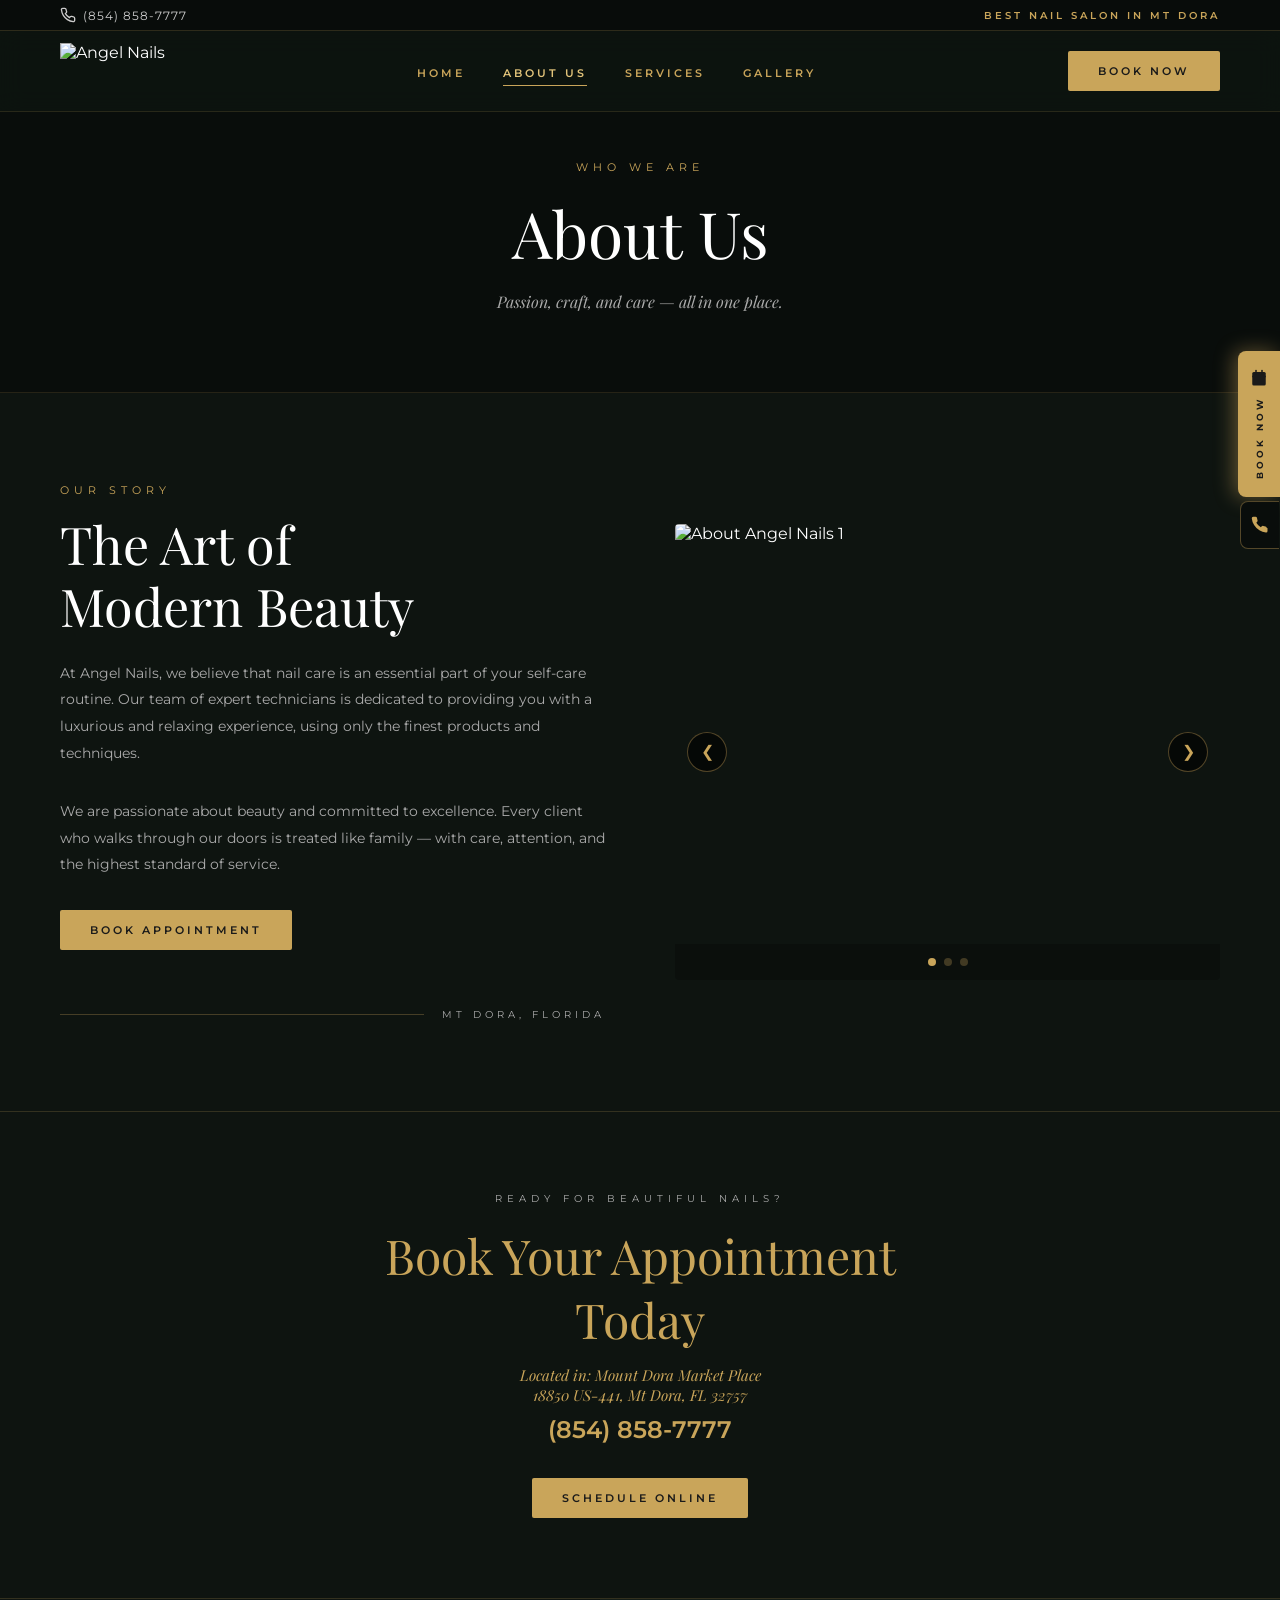
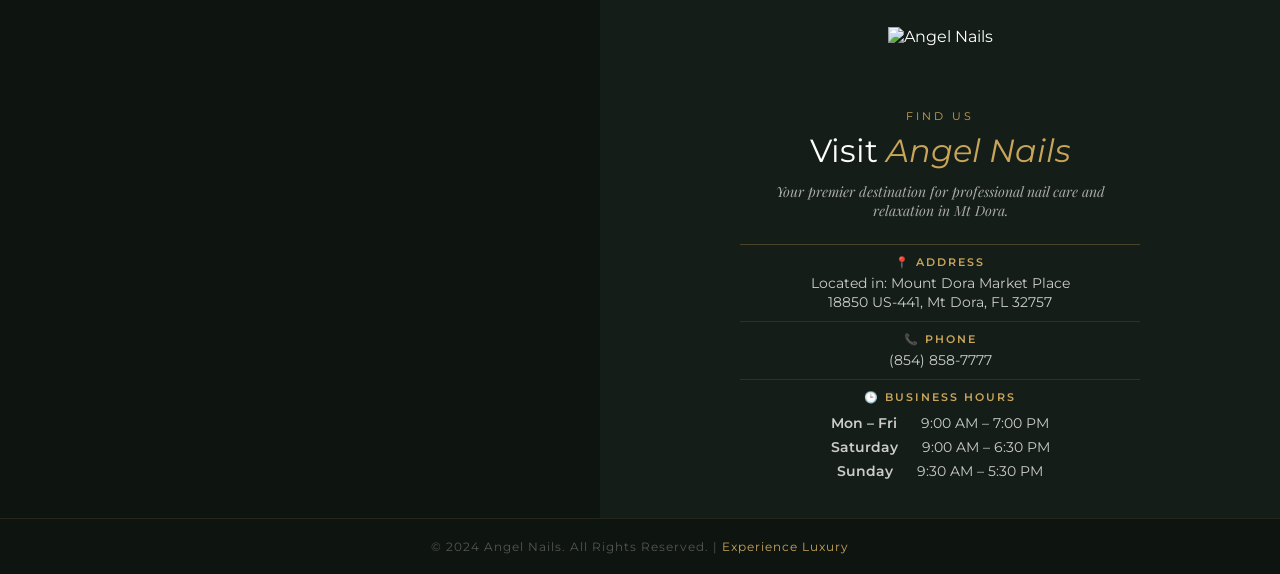
==== about.html @ 1da7b345 "Update phone number, services menu, and new menu photos" ====
<!DOCTYPE html>
<html lang="en">
<head>
    <meta charset="UTF-8">
    <meta name="viewport" content="width=device-width, initial-scale=1.0">
    <title>About Us | Angel Nails – Mt Dora, FL</title>
    <meta name="description" content="Learn about Angel Nails in Mt Dora, FL. Our story, our team, and our commitment to luxury nail care and beauty services.">

    <!-- Google Fonts -->
    <link href="https://fonts.googleapis.com/css2?family=Playfair+Display:ital,wght@0,400;0,500;0,600;0,700;1,400&family=Montserrat:wght@300;400;500;600&display=swap" rel="stylesheet">

    <!-- CSS -->
    <link rel="stylesheet" href="styles.min.css">
    <link rel="icon" type="image/jpeg" href="logo.jpg">

    <style>
        /* ===== TEXT LOGO ===== */
        .text-logo {
            display: flex;
            flex-direction: column;
            align-items: flex-start;
            text-decoration: none;
            line-height: 1;
        }
        .text-logo-name {
            font-family: var(--font-heading);
            font-size: 30px;
            font-style: italic;
            font-weight: 400;
            color: var(--primary-gold);
            letter-spacing: 1px;
            line-height: 1;
        }
        .text-logo-tagline {
            font-family: var(--font-body);
            font-size: 8.5px;
            font-weight: 600;
            letter-spacing: 4px;
            text-transform: uppercase;
            color: rgba(197,160,89,0.7);
            margin-top: 5px;
            border-top: 1px solid rgba(197,160,89,0.35);
            padding-top: 4px;
            width: 100%;
        }

        /* ===== PAGE HERO ===== */
        .page-hero {
            padding: 160px 20px 80px;
            text-align: center;
            background: var(--darker-bg);
            border-bottom: 1px solid rgba(197,160,89,0.15);
        }
        .page-hero-label {
            display: block;
            font-size: 11px;
            letter-spacing: 5px;
            text-transform: uppercase;
            color: var(--primary-gold);
            margin-bottom: 16px;
        }
        .page-hero-title {
            font-family: var(--font-heading);
            font-size: clamp(40px, 6vw, 64px);
            font-weight: 400;
            color: #ffffff;
            margin-bottom: 16px;
        }
        .page-hero-sub {
            font-family: var(--font-heading);
            font-style: italic;
            font-size: 16px;
            color: var(--text-muted);
        }

        /* ===== SMOOTH SCROLL OFFSET ===== */
        html { scroll-padding-top: 100px; }

        @media (max-width: 768px) {
            .floating-social { display: none; }
        }
    </style>
</head>
<body>

    <!-- Header -->
    <header class="site-header">
        <div class="top-bar">
            <div class="container top-bar-inner">
                <div class="top-contact">
                    <a href="tel:8548587777" class="phone-link">
                        <svg width="16" height="16" viewBox="0 0 24 24" fill="none" stroke="currentColor" stroke-width="2"><path d="M22 16.92v3a2 2 0 0 1-2.18 2 19.79 19.79 0 0 1-8.63-3.07 19.5 19.5 0 0 1-6-6 19.79 19.79 0 0 1-3.07-8.67A2 2 0 0 1 4.11 2h3a2 2 0 0 1 2 1.72 12.84 12.84 0 0 0 .7 2.81 2 2 0 0 1-.45 2.11L8.09 9.91a16 16 0 0 0 6 6l1.27-1.27a2 2 0 0 1 2.11-.45 12.84 12.84 0 0 0 2.81.7A2 2 0 0 1 22 16.92z"></path></svg>
                        (854) 858-7777
                    </a>
                </div>
                <div class="top-cta">
                    <span class="accent-color">BEST NAIL SALON IN MT DORA</span>
                </div>
            </div>
        </div>

        <nav class="main-header">
            <div class="container header-inner">
                <div class="logo-area">
                    <a href="index.html" class="logo">
                        <img src="logo.jpg" alt="Angel Nails" class="logo-img">
                    </a>
                </div>

                <div class="main-nav">
                    <ul>
                        <li><a href="index.html">Home</a></li>
                        <li><a href="about.html" class="active">About us</a></li>
                        <li><a href="service.html">Services</a></li>
                        <li><a href="gallery.html">Gallery</a></li>
                    </ul>
                </div>

                <div class="header-actions">
                    <a href="https://foranailslashesspa3332.simplepos.us/" target="_blank" class="btn btn-gold">Book Now</a>
                    <button class="mobile-menu-toggle">
                        <span></span>
                        <span></span>
                        <span></span>
                    </button>
                </div>
            </div>
        </nav>
    </header>

    <!-- Page Hero -->
    <section class="page-hero">
        <span class="page-hero-label">Who We Are</span>
        <h1 class="page-hero-title">About Us</h1>
        <p class="page-hero-sub">Passion, craft, and care — all in one place.</p>
    </section>

    <!-- Our Story Section -->
    <section class="feature-section">
        <div class="container feature-container">
            <div class="feature-text">
                <p class="feature-subtitle">Our Story</p>
                <h2 class="feature-heading">The Art of <br>Modern Beauty</h2>
                <p class="feature-paragraph">At Angel Nails, we believe that nail care is an essential part of your self-care routine. Our team of expert technicians is dedicated to providing you with a luxurious and relaxing experience, using only the finest products and techniques.</p>
                <p class="feature-paragraph">We are passionate about beauty and committed to excellence. Every client who walks through our doors is treated like family — with care, attention, and the highest standard of service.</p>
                <a href="https://foranailslashesspa3332.simplepos.us/" target="_blank" class="btn btn-gold feature-btn">Book Appointment</a>
                <div class="feature-footer">
                    <span class="feature-footer-line"></span>
                    <span class="feature-address">MT DORA, FLORIDA</span>
                </div>
            </div>
            <div class="feature-images">
                <div class="slider-wrapper">
                    <div class="slider-nav">
                        <button class="nav-btn prev-btn" onclick="moveSlider(-1)">❮</button>
                        <button class="nav-btn next-btn" onclick="moveSlider(1)">❯</button>
                    </div>
                    <div class="slider-track" id="aboutSlider">
                        <div class="slide"><img src="our-story-1.jpg" alt="About Angel Nails 1"></div>
                        <div class="slide"><img src="our-story-2.jpg" alt="About Angel Nails 2"></div>
                        <div class="slide"><img src="our-story-3.jpg" alt="About Angel Nails 3"></div>
                    </div>
                    <div class="slider-dots" id="sliderDots"></div>
                </div>
            </div>
        </div>
    </section>

    <!-- CTA Section -->
    <section class="cta-section">
        <div class="container">
            <div class="cta-inner">
                <p class="cta-subtitle">READY FOR BEAUTIFUL NAILS?</p>
                <h2 class="cta-heading" style="color: var(--primary-gold);">Book Your Appointment Today</h2>
                <p class="cta-address" style="color: var(--primary-gold);">Located in: Mount Dora Market Place<br>18850 US-441, Mt Dora, FL 32757</p>
                <a href="tel:8548587777" class="cta-phone" style="color: var(--primary-gold);">(854) 858-7777</a>
                <a href="https://foranailslashesspa3332.simplepos.us/" target="_blank" class="btn btn-gold cta-btn">Schedule Online</a>
            </div>
        </div>
    </section>

    <!-- Footer -->
    <footer class="site-footer" style="background-color: var(--dark-bg);">
        <div class="footer-container" style="display: flex; flex-wrap: wrap; min-height: 320px;">
            <div class="footer-map-container" style="flex: 1; min-width: 300px; min-height: 320px;">
                <iframe src="https://www.google.com/maps/embed?pb=!1m18!1m12!1m3!1d3493.5824555845177!2d-81.65080062453888!3d28.877665775553198!2m3!1f0!2f0!3f0!3m2!1i1024!2i768!4f13.1!3m3!1m2!1s0x88e7a79f323e06f9%3A0x6b5e0f0a4f5f9f6b!2s18850%20US-441%2C%20Mt%20Dora%2C%20FL%2032757!5e0!3m2!1sen!2sus!4v1718158000000!5m2!1sen!2sus" width="100%" height="100%" style="border:0;" allowfullscreen="" loading="lazy"></iframe>
            </div>
            <div class="footer-info-container" style="flex: 1; padding: 28px 40px; background-color: var(--card-bg); display: flex; flex-direction: column; align-items: center; justify-content: center; text-align: center;">
                <div style="margin-bottom: 12px;">
                    <a href="index.html" class="logo">
                        <img src="logo.jpg" alt="Angel Nails" class="logo-img footer-logo-img">
                    </a>
                </div>
                <p style="color: var(--primary-gold); font-size: 11px; letter-spacing: 3px; text-transform: uppercase; margin-bottom: 8px;">Find Us</p>
                <h2 style="color: #ffffff; font-size: 32px; margin-bottom: 12px; font-weight: 400;">Visit <span style="color: var(--primary-gold); font-style: italic;">Angel Nails</span></h2>
                <p style="color: #aaaaaa; font-family: var(--font-heading); font-style: italic; font-size: 14px; margin-bottom: 24px; max-width: 380px;">Your premier destination for professional nail care and relaxation in Mt Dora.</p>
                <div style="width: 100%; max-width: 400px;">
                    <div style="padding: 10px 0; border-top: 1px solid rgba(197,160,89,0.3);">
                        <span style="display: block; font-size: 11px; color: var(--primary-gold); letter-spacing: 2px; text-transform: uppercase; margin-bottom: 4px; font-weight: 600;">📍 Address</span>
                        <a href="https://maps.google.com/?q=18850+US-441,+Mt+Dora,+FL+32757" target="_blank" style="font-size: 14px; color: #cccccc;">Located in: Mount Dora Market Place<br>18850 US-441, Mt Dora, FL 32757</a>
                    </div>
                    <div style="padding: 10px 0; border-top: 1px solid rgba(197,160,89,0.15);">
                        <span style="display: block; font-size: 11px; color: var(--primary-gold); letter-spacing: 2px; text-transform: uppercase; margin-bottom: 4px; font-weight: 600;">📞 Phone</span>
                        <a href="tel:8548587777" style="font-size: 14px; color: #cccccc;">(854) 858-7777</a>
                    </div>
                    <div style="padding: 10px 0; border-top: 1px solid rgba(197,160,89,0.15);">
                        <span style="display: block; font-size: 11px; color: var(--primary-gold); letter-spacing: 2px; text-transform: uppercase; margin-bottom: 10px; font-weight: 600;">🕒 Business Hours</span>
                        <div style="display: flex; flex-direction: column; align-items: center; gap: 6px;">
                            <div style="display: flex; justify-content: center; gap: 24px; font-size: 14px; color: #cccccc; width: 100%;">
                                <span style="font-weight: 600;">Mon – Fri</span>
                                <span>9:00 AM – 7:00 PM</span>
                            </div>
                            <div style="display: flex; justify-content: center; gap: 24px; font-size: 14px; color: #cccccc; width: 100%;">
                                <span style="font-weight: 600;">Saturday</span>
                                <span>9:00 AM – 6:30 PM</span>
                            </div>
                            <div style="display: flex; justify-content: center; gap: 24px; font-size: 14px; color: #cccccc; width: 100%;">
                                <span style="font-weight: 600;">Sunday</span>
                                <span>9:30 AM – 5:30 PM</span>
                            </div>
                        </div>
                    </div>
                </div>
            </div>
        </div>
        <div class="footer-bottom">
            <p>&copy; 2024 Angel Nails. All Rights Reserved. | <span style="color: var(--primary-gold);">Experience Luxury</span></p>
        </div>
    </footer>

    <!-- Floating Social -->

    <!-- Floating Book Now -->
    <div class="floating-book">
        <a href="https://foranailslashesspa3332.simplepos.us/" target="_blank" class="float-book-btn" aria-label="Book Appointment">
            <svg viewBox="0 0 24 24" xmlns="http://www.w3.org/2000/svg"><rect x="3" y="4" width="18" height="18" rx="2" ry="2"/><line x1="16" y1="2" x2="16" y2="6" stroke="#1a1a1a" stroke-width="2" stroke-linecap="round"/><line x1="8" y1="2" x2="8" y2="6" stroke="#1a1a1a" stroke-width="2" stroke-linecap="round"/><line x1="3" y1="10" x2="21" y2="10" stroke="#1a1a1a" stroke-width="2"/></svg>
            <span>Book Now</span>
        </a>
        <a href="tel:8548587777" class="float-call-btn" aria-label="Call Us">
            <svg viewBox="0 0 24 24" xmlns="http://www.w3.org/2000/svg"><path d="M22 16.92v3a2 2 0 0 1-2.18 2 19.79 19.79 0 0 1-8.63-3.07A19.5 19.5 0 0 1 4.11 12a19.79 19.79 0 0 1-3.07-8.67A2 2 0 0 1 3 1.11h3a2 2 0 0 1 2 1.72c.127.96.361 1.903.7 2.81a2 2 0 0 1-.45 2.11L7.09 8.91a16 16 0 0 0 6 6l1.27-1.27a2 2 0 0 1 2.11-.45c.907.339 1.85.573 2.81.7A2 2 0 0 1 21 16h.92z"/></svg>
        </a>
    </div>

    <!-- Scripts -->
    <script>
        // About Slider
        let currentAboutSlide = 0;
        const aboutTrack = document.getElementById('aboutSlider');
        const aboutSlides = document.querySelectorAll('.slide');
        const dotsContainer = document.getElementById('sliderDots');

        aboutSlides.forEach((_, i) => {
            const dot = document.createElement('button');
            dot.className = 'dot' + (i === 0 ? ' active' : '');
            dot.onclick = () => goToSlide(i);
            dotsContainer.appendChild(dot);
        });

        function updateSlider() {
            aboutTrack.style.transform = `translateX(-${currentAboutSlide * 100}%)`;
            document.querySelectorAll('.dot').forEach((dot, i) => {
                dot.classList.toggle('active', i === currentAboutSlide);
            });
        }
        function moveSlider(dir) {
            currentAboutSlide = (currentAboutSlide + dir + aboutSlides.length) % aboutSlides.length;
            updateSlider();
        }
        function goToSlide(index) {
            currentAboutSlide = index;
            updateSlider();
        }
        let aboutInterval = setInterval(() => moveSlider(1), 4000);
        document.querySelector('.slider-wrapper').addEventListener('mouseenter', () => clearInterval(aboutInterval));
        document.querySelector('.slider-wrapper').addEventListener('mouseleave', () => aboutInterval = setInterval(() => moveSlider(1), 4000));

        // Mobile Menu
        const menuToggle = document.querySelector('.mobile-menu-toggle');
        const mainNav = document.querySelector('.main-nav');
        menuToggle.addEventListener('click', () => {
            menuToggle.classList.toggle('active');
            mainNav.classList.toggle('active');
        });

        // Sticky Header
        window.addEventListener('scroll', () => {
            const header = document.querySelector('.main-header');
            header.classList.toggle('scrolled', window.scrollY > 100);
        });
    </script>
</body>
</html>
---- styles.min.css ----
/* ===== CSS VARIABLES ===== */
:root {
    --primary-gold: #c9a55a;
    --light-gold: #e2c47a;
    --dark-bg: #0e1410;
    --darker-bg: #090d0b;
    --card-bg: #141d17;
    --text-primary: #ffffff;
    --text-secondary: #cccccc;
    --text-muted: #aaaaaa;
    --font-heading: 'Playfair Display', serif;
    --font-body: 'Montserrat', sans-serif;
}

/* ===== RESET & BASE ===== */
*, *::before, *::after { box-sizing: border-box; margin: 0; padding: 0; }
html { scroll-behavior: smooth; scroll-padding-top: 100px; }
body {
    font-family: var(--font-body);
    background-color: var(--dark-bg);
    color: var(--text-primary);
    overflow-x: hidden;
}
a { text-decoration: none; color: inherit; }
img { max-width: 100%; display: block; }
ul { list-style: none; }

/* ===== CONTAINER ===== */
.container {
    max-width: 1200px;
    margin: 0 auto;
    padding: 0 20px;
}

.accent-color { color: var(--primary-gold); }

/* ===== BUTTONS ===== */
.btn {
    display: inline-block;
    padding: 13px 30px;
    font-family: var(--font-body);
    font-size: 11px;
    font-weight: 600;
    letter-spacing: 3px;
    text-transform: uppercase;
    border-radius: 2px;
    transition: all 0.3s ease;
    cursor: pointer;
    border: none;
}
.btn-gold {
    background: var(--primary-gold);
    color: #1a1a1a;
}
.btn-gold:hover {
    background: var(--light-gold);
    transform: translateY(-2px);
    box-shadow: 0 8px 25px rgba(197,160,89,0.4);
}
.btn-outline-gold {
    background: transparent;
    color: var(--primary-gold);
    border: 1px solid var(--primary-gold);
}
.btn-outline-gold:hover {
    background: var(--primary-gold);
    color: #1a1a1a;
}

/* ===== SITE HEADER ===== */
.site-header {
    position: fixed;
    top: 0;
    left: 0;
    right: 0;
    z-index: 1000;
}

/* Top Bar */
.top-bar {
    background: rgba(9,13,11,0.98);
    border-bottom: 1px solid rgba(201,165,90,0.2);
    padding: 7px 0;
}
.top-bar-inner {
    display: flex;
    justify-content: space-between;
    align-items: center;
}
.phone-link {
    display: flex;
    align-items: center;
    gap: 7px;
    color: var(--text-secondary);
    font-size: 12px;
    letter-spacing: 1px;
    transition: color 0.3s;
}
.phone-link:hover { color: var(--primary-gold); }
.top-cta {
    font-size: 10px;
    letter-spacing: 3px;
    font-weight: 600;
    color: var(--primary-gold);
}

/* Main Nav Bar */
.main-header {
    background: rgba(14,20,16,0.92);
    backdrop-filter: blur(12px);
    -webkit-backdrop-filter: blur(12px);
    border-bottom: 1px solid rgba(201,165,90,0.15);
    transition: background 0.3s ease, box-shadow 0.3s ease;
}
.main-header.scrolled {
    background: rgba(9,13,11,0.99);
    box-shadow: 0 4px 30px rgba(0,0,0,0.6);
}
.header-inner {
    display: flex;
    align-items: center;
    justify-content: space-between;
    padding: 12px 20px;
}
.logo-area { flex-shrink: 0; }
.logo { display: flex; align-items: center; }
.logo-image {
    height: 54px;
    width: auto;
    object-fit: contain;
}
.logo-img {
    height: 56px;
    width: auto;
    object-fit: contain;
    display: block;
}
.footer-logo-img {
    height: 70px;
}

/* Navigation Links */
.main-nav ul {
    display: flex;
    gap: 38px;
    align-items: center;
}
.main-nav a {
    font-size: 11px;
    font-weight: 600;
    letter-spacing: 3px;
    text-transform: uppercase;
    color: var(--primary-gold) !important;
    padding: 4px 0;
    position: relative;
    transition: color 0.3s;
}
.main-nav a::after {
    content: '';
    position: absolute;
    bottom: -2px;
    left: 0;
    width: 0;
    height: 1px;
    background: var(--primary-gold);
    transition: width 0.3s ease;
}
.main-nav a:hover::after,
.main-nav a.active::after { width: 100%; }
.main-nav a:hover,
.main-nav a.active { color: var(--light-gold) !important; }

/* Header CTA + Hamburger */
.header-actions {
    display: flex;
    align-items: center;
    gap: 16px;
}
.mobile-menu-toggle {
    display: none;
    flex-direction: column;
    gap: 5px;
    background: none;
    border: none;
    cursor: pointer;
    padding: 4px;
}
.mobile-menu-toggle span {
    display: block;
    width: 24px;
    height: 2px;
    background: var(--primary-gold);
    border-radius: 2px;
    transition: all 0.3s ease;
}
.mobile-menu-toggle.active span:nth-child(1) { transform: rotate(45deg) translate(5px, 5px); }
.mobile-menu-toggle.active span:nth-child(2) { opacity: 0; }
.mobile-menu-toggle.active span:nth-child(3) { transform: rotate(-45deg) translate(5px, -5px); }

/* ===== HERO SECTION ===== */
.hero-section {
    position: relative;
    min-height: 100vh;
    padding: 0 !important;
    display: flex;
    align-items: center;
    justify-content: center;
    text-align: center;
    overflow: hidden;
}
.hero-bg-slider {
    position: absolute;
    inset: 0;
    z-index: 0;
}
.hero-bg-slide {
    position: absolute;
    inset: 0;
    background-size: cover;
    background-position: center;
    background-repeat: no-repeat;
    opacity: 0;
    transition: opacity 1.4s ease-in-out;
}
.hero-bg-slide.active { opacity: 1; }
.hero-overlay {
    position: absolute;
    inset: 0;
    z-index: 1;
    background: linear-gradient(
        to bottom,
        rgba(0,0,0,0.55) 0%,
        rgba(0,0,0,0.35) 50%,
        rgba(0,0,0,0.65) 100%
    ) !important;
}
.hero-content {
    position: relative;
    z-index: 2;
    max-width: 720px;
    padding: 20px;
    padding-top: 0 !important;
}
.hero-badge {
    display: inline-block;
    font-family: var(--font-body);
    font-size: 10px;
    font-weight: 600;
    letter-spacing: 5px;
    text-transform: uppercase;
    color: var(--primary-gold);
    border: 1px solid rgba(197,160,89,0.55);
    padding: 9px 24px;
    margin-bottom: 28px;
    border-radius: 1px;
}
.hero-title {
    font-family: var(--font-heading);
    font-size: clamp(52px, 9vw, 88px);
    font-weight: 400;
    line-height: 1.08;
    color: #ffffff;
    margin-bottom: 22px;
    text-shadow: 0 2px 20px rgba(0,0,0,0.9), 0 0 40px rgba(197,160,89,0.4) !important;
}
.hero-subtitle {
    font-family: var(--font-body);
    font-size: 13px;
    letter-spacing: 5px;
    text-transform: uppercase;
    color: var(--text-secondary);
    margin-bottom: 10px;
    text-shadow: 0 2px 8px rgba(0,0,0,0.8) !important;
}
.hero-address {
    font-family: var(--font-heading);
    font-size: 15px;
    font-style: italic;
    color: var(--primary-gold);
    margin-bottom: 20px;
    text-shadow: 0 2px 8px rgba(0,0,0,0.8) !important;
}
.hero-divider {
    display: flex;
    align-items: center;
    justify-content: center;
    gap: 18px;
    margin: 20px 0;
}
.divider-line {
    display: block;
    width: 80px;
    height: 1px;
    background: rgba(197,160,89,0.45);
}
.divider-icon { color: var(--primary-gold); font-size: 16px; }

/* ===== FEATURE / OUR STORY SECTION ===== */
.feature-section {
    padding: 90px 0;
    background: var(--dark-bg);
}
.feature-container {
    display: flex;
    align-items: center;
    gap: 70px;
    flex-wrap: wrap;
}
.feature-text { flex: 1; min-width: 300px; }
.feature-subtitle {
    display: block;
    color: var(--primary-gold);
    font-size: 11px;
    letter-spacing: 5px;
    text-transform: uppercase;
    margin-bottom: 16px;
}
.feature-heading {
    font-family: var(--font-heading);
    font-size: clamp(34px, 5vw, 52px);
    font-weight: 400;
    line-height: 1.2;
    color: #ffffff;
    margin-bottom: 22px;
}
.feature-paragraph {
    color: var(--text-muted);
    font-size: 14px;
    line-height: 1.9;
    margin-bottom: 32px;
}
.feature-btn { margin-bottom: 28px; display: inline-block; }
.feature-footer {
    display: flex;
    align-items: center;
    gap: 18px;
    margin-top: 30px;
}
.feature-footer-line {
    display: block;
    flex: 1;
    height: 1px;
    background: rgba(197,160,89,0.3);
}
.feature-address {
    font-size: 10px;
    letter-spacing: 4px;
    color: var(--text-muted);
    white-space: nowrap;
    text-transform: uppercase;
}
.feature-images { flex: 1; min-width: 300px; }

/* ===== ABOUT SLIDER ===== */
.slider-wrapper {
    position: relative;
    overflow: hidden;
    border-radius: 4px;
}
.slider-nav {
    position: absolute;
    top: 50%;
    transform: translateY(-50%);
    left: 0;
    right: 0;
    display: flex;
    justify-content: space-between;
    z-index: 10;
    padding: 0 12px;
    pointer-events: none;
}
.nav-btn {
    pointer-events: all;
    background: rgba(0,0,0,0.6);
    color: var(--primary-gold);
    border: 1px solid rgba(197,160,89,0.4);
    width: 40px;
    height: 40px;
    border-radius: 50%;
    font-size: 16px;
    cursor: pointer;
    transition: all 0.3s ease;
    display: flex;
    align-items: center;
    justify-content: center;
}
.nav-btn:hover {
    background: var(--primary-gold);
    color: #1a1a1a;
}
.slider-track {
    display: flex;
    transition: transform 0.5s ease;
}
.slide { min-width: 100%; }
.slide img { width: 100%; height: 420px; object-fit: cover; display: block; }
.slider-dots {
    display: flex;
    justify-content: center;
    gap: 8px;
    padding: 14px;
    background: rgba(0,0,0,0.25);
}
.dot {
    width: 8px;
    height: 8px;
    border-radius: 50%;
    background: rgba(197,160,89,0.3);
    border: none;
    cursor: pointer;
    transition: background 0.3s;
    padding: 0;
}
.dot.active { background: var(--primary-gold); }

/* ===== SERVICES SECTION ===== */
.services-section {
    background: var(--darker-bg);
    padding: 80px 0 0;
}
.services-header {
    text-align: center;
    margin-bottom: 50px;
    padding: 0 20px;
}
.services-label {
    display: block;
    color: var(--primary-gold);
    font-size: 11px;
    letter-spacing: 5px;
    text-transform: uppercase;
    margin-bottom: 12px;
}
.services-title {
    font-family: var(--font-heading);
    font-size: clamp(32px, 5vw, 50px);
    font-weight: 400;
    color: #ffffff;
}
.services-grid {
    display: grid;
    grid-template-columns: repeat(4, 1fr);
}
.service-card { position: relative; overflow: hidden; }
.service-text-card {
    background: var(--card-bg);
    display: flex;
    flex-direction: column;
    align-items: center;
    justify-content: center;
    padding: 40px 24px;
    min-height: 260px;
    border: 1px solid rgba(201,165,90,0.08);
}
.service-name {
    font-family: var(--font-heading);
    font-size: 26px;
    font-weight: 400;
    color: #ffffff;
    margin-bottom: 20px;
    text-align: center;
}
.service-menu-btn {
    display: inline-block;
    font-size: 10px;
    letter-spacing: 3px;
    text-transform: uppercase;
    color: var(--primary-gold);
    border: 1px solid rgba(197,160,89,0.4);
    padding: 9px 22px;
    transition: all 0.3s ease;
    border-radius: 1px;
}
.service-menu-btn:hover {
    background: var(--primary-gold);
    color: #1a1a1a;
    border-color: var(--primary-gold);
}
.service-photo-card { min-height: 260px; }
.service-photo-card img {
    width: 100%;
    height: 100%;
    min-height: 260px;
    object-fit: cover;
    display: block;
    transition: transform 0.5s ease;
}
.service-photo-card:hover img { transform: scale(1.06); }
.service-span-2 { grid-column: span 2; }
.service-photo-card { background-color: var(--card-bg); }

/* ===== CTA SECTION ===== */
.cta-section {
    background: var(--dark-bg);
    border-top: 1px solid rgba(201,165,90,0.2);
    border-bottom: 1px solid rgba(201,165,90,0.2);
    padding: 80px 20px;
    text-align: center;
}
.cta-inner { max-width: 600px; margin: 0 auto; }
.cta-subtitle {
    font-size: 10px;
    letter-spacing: 5px;
    color: var(--text-muted);
    margin-bottom: 18px;
}
.cta-heading {
    font-family: var(--font-heading);
    font-size: clamp(30px, 5vw, 48px);
    font-weight: 400;
    margin-bottom: 14px;
}
.cta-address {
    font-family: var(--font-heading);
    font-style: italic;
    font-size: 15px;
    margin-bottom: 10px;
}
.cta-phone {
    display: block;
    font-size: 24px;
    font-weight: 600;
    margin-bottom: 34px;
    transition: opacity 0.3s;
}
.cta-phone:hover { opacity: 0.8; }
.cta-btn { display: inline-block; }

/* ===== FOOTER ===== */
.site-footer { background: var(--dark-bg); }
.footer-container { display: flex; flex-wrap: wrap; min-height: 320px; }
.footer-map-container { flex: 1; min-width: 300px; min-height: 320px; }
.footer-info-container {
    flex: 1;
    padding: 28px 40px;
    background-color: var(--card-bg);
    display: flex;
    flex-direction: column;
    align-items: center;
    justify-content: center;
    text-align: center;
}
.footer-bottom {
    text-align: center;
    padding: 20px;
    border-top: 1px solid rgba(197,160,89,0.12);
    font-size: 12px;
    color: #555555;
    letter-spacing: 1px;
}

/* ===== SECTION LABEL ===== */
.section-label {
    display: block;
    color: var(--primary-gold);
    font-size: 12px;
    letter-spacing: 5px;
    text-transform: uppercase;
    margin-bottom: 14px;
}

/* ===== GALLERY ===== */
.gallery-section { padding: 70px 40px 50px; background: var(--darker-bg); }
.gal-item { position: relative; cursor: pointer; overflow: hidden; border-radius: 4px; height: 240px; }
.gal-item img { width: 100%; height: 100%; object-fit: cover; transition: transform 0.5s ease; }
.gal-item:hover img { transform: scale(1.07); }
.gal-overlay {
    position: absolute;
    inset: 0;
    background: rgba(197,160,89,0.3);
    display: flex;
    align-items: center;
    justify-content: center;
    opacity: 0;
    transition: opacity 0.3s ease;
}
.gal-item:hover .gal-overlay { opacity: 1; }

/* ===== REVIEW CARDS ===== */
.review-card {
    background-color: var(--card-bg);
    padding: 24px;
    border-radius: 8px;
    border: 1px solid rgba(201,165,90,0.2);
    text-align: left;
    flex: 1;
    min-width: 280px;
    max-width: 360px;
    transition: transform 0.3s ease, border-color 0.3s ease;
}
.review-card:hover {
    transform: translateY(-6px);
    border-color: var(--primary-gold);
}

/* ===== FLOATING SOCIAL (LEFT) ===== */
.floating-social {
    position: fixed;
    left: 0;
    top: 50%;
    transform: translateY(-50%);
    z-index: 10000;
    display: flex;
    flex-direction: column;
    gap: 3px;
}
.social-tab {
    width: 46px;
    height: 46px;
    display: flex;
    align-items: center;
    justify-content: center;
    background: rgba(14,20,16,0.92);
    border: 1px solid rgba(197,160,89,0.4);
    border-left: none;
    color: var(--primary-gold);
    transition: all 0.3s ease;
    border-radius: 0 6px 6px 0;
}
.social-tab:hover {
    background: var(--primary-gold);
    color: #111;
    width: 54px;
}
.social-tab svg { width: 18px; height: 18px; fill: currentColor; }

/* ===== FLOATING BOOK NOW (RIGHT) ===== */
.floating-book {
    position: fixed;
    right: 0;
    top: 50%;
    transform: translateY(-50%);
    z-index: 9998;
    display: flex;
    flex-direction: column;
    align-items: center;
}
.float-book-btn {
    background: var(--primary-gold);
    color: #1a1a1a;
    padding: 18px 10px;
    border-radius: 8px 0 0 8px;
    text-decoration: none;
    display: flex;
    flex-direction: column;
    align-items: center;
    gap: 10px;
    box-shadow: -4px 0 20px rgba(197,160,89,0.45);
    transition: padding 0.2s ease, box-shadow 0.2s ease;
}
.float-book-btn:hover {
    box-shadow: -6px 0 30px rgba(197,160,89,0.7);
    padding-right: 4px;
}
.float-book-btn span {
    font-family: var(--font-body);
    font-size: 9px;
    font-weight: 700;
    letter-spacing: 3px;
    text-transform: uppercase;
    writing-mode: vertical-lr;
    transform: rotate(180deg);
    color: #1a1a1a;
}
.float-book-btn svg { width: 18px; height: 18px; flex-shrink: 0; fill: #1a1a1a; }
.float-call-btn {
    background: var(--darker-bg);
    border: 1px solid rgba(197,160,89,0.4);
    border-right: none;
    color: var(--primary-gold);
    padding: 14px 10px;
    border-radius: 8px 0 0 8px;
    text-decoration: none;
    display: flex;
    align-items: center;
    justify-content: center;
    margin-top: 4px;
    transition: background 0.2s ease;
}
.float-call-btn:hover { background: rgba(197,160,89,0.15); }
.float-call-btn svg { width: 18px; height: 18px; fill: currentColor; }

/* ===== LIGHTBOX ===== */
#lightbox {
    display: none;
    position: fixed;
    z-index: 99999;
    padding-top: 50px;
    left: 0; top: 0;
    width: 100%; height: 100%;
    overflow: auto;
    background-color: rgba(0,0,0,0.95);
    cursor: pointer;
}
.lightbox-content {
    margin: auto;
    display: block;
    max-width: 90%;
    max-height: 80vh;
    border: 2px solid var(--primary-gold);
    border-radius: 8px;
    object-fit: contain;
    cursor: default;
}
#caption {
    margin: auto;
    display: block;
    width: 80%;
    max-width: 700px;
    text-align: center;
    color: var(--primary-gold);
    padding: 20px 0;
    font-family: var(--font-heading);
    font-size: 24px;
    font-style: italic;
}
.close-lightbox {
    position: fixed;
    top: 15px; right: 35px;
    color: var(--primary-gold);
    font-size: 40px;
    font-weight: bold;
    cursor: pointer;
    transition: 0.3s;
    line-height: 1;
}
.close-lightbox:hover { color: #fff; }

/* ===== MOBILE RESPONSIVE ===== */
@media (max-width: 1024px) {
    .services-grid { grid-template-columns: repeat(2, 1fr); }
}
@media (max-width: 768px) {
    .main-nav {
        position: fixed;
        inset: 0;
        background: rgba(9,13,11,0.99);
        z-index: 9999;
        display: none;
        align-items: center;
        justify-content: center;
    }
    .main-nav.active { display: flex; }
    .main-nav ul { flex-direction: column; gap: 32px; text-align: center; }
    .main-nav a { font-size: 14px; letter-spacing: 4px; }
    .mobile-menu-toggle { display: flex; }
    .header-actions .btn-gold { display: none; }
    .feature-container { flex-direction: column; gap: 40px; }
    .services-grid { grid-template-columns: repeat(2, 1fr); }
    .footer-container { flex-direction: column; }
    .footer-map-container { min-height: 250px; }
    .gallery-section { padding: 50px 16px 40px; }
    .floating-social { display: none; }
}
@media (max-width: 480px) {
    .services-grid { grid-template-columns: 1fr; }
    .hero-title { font-size: 40px; }
    .top-cta { display: none; }
}
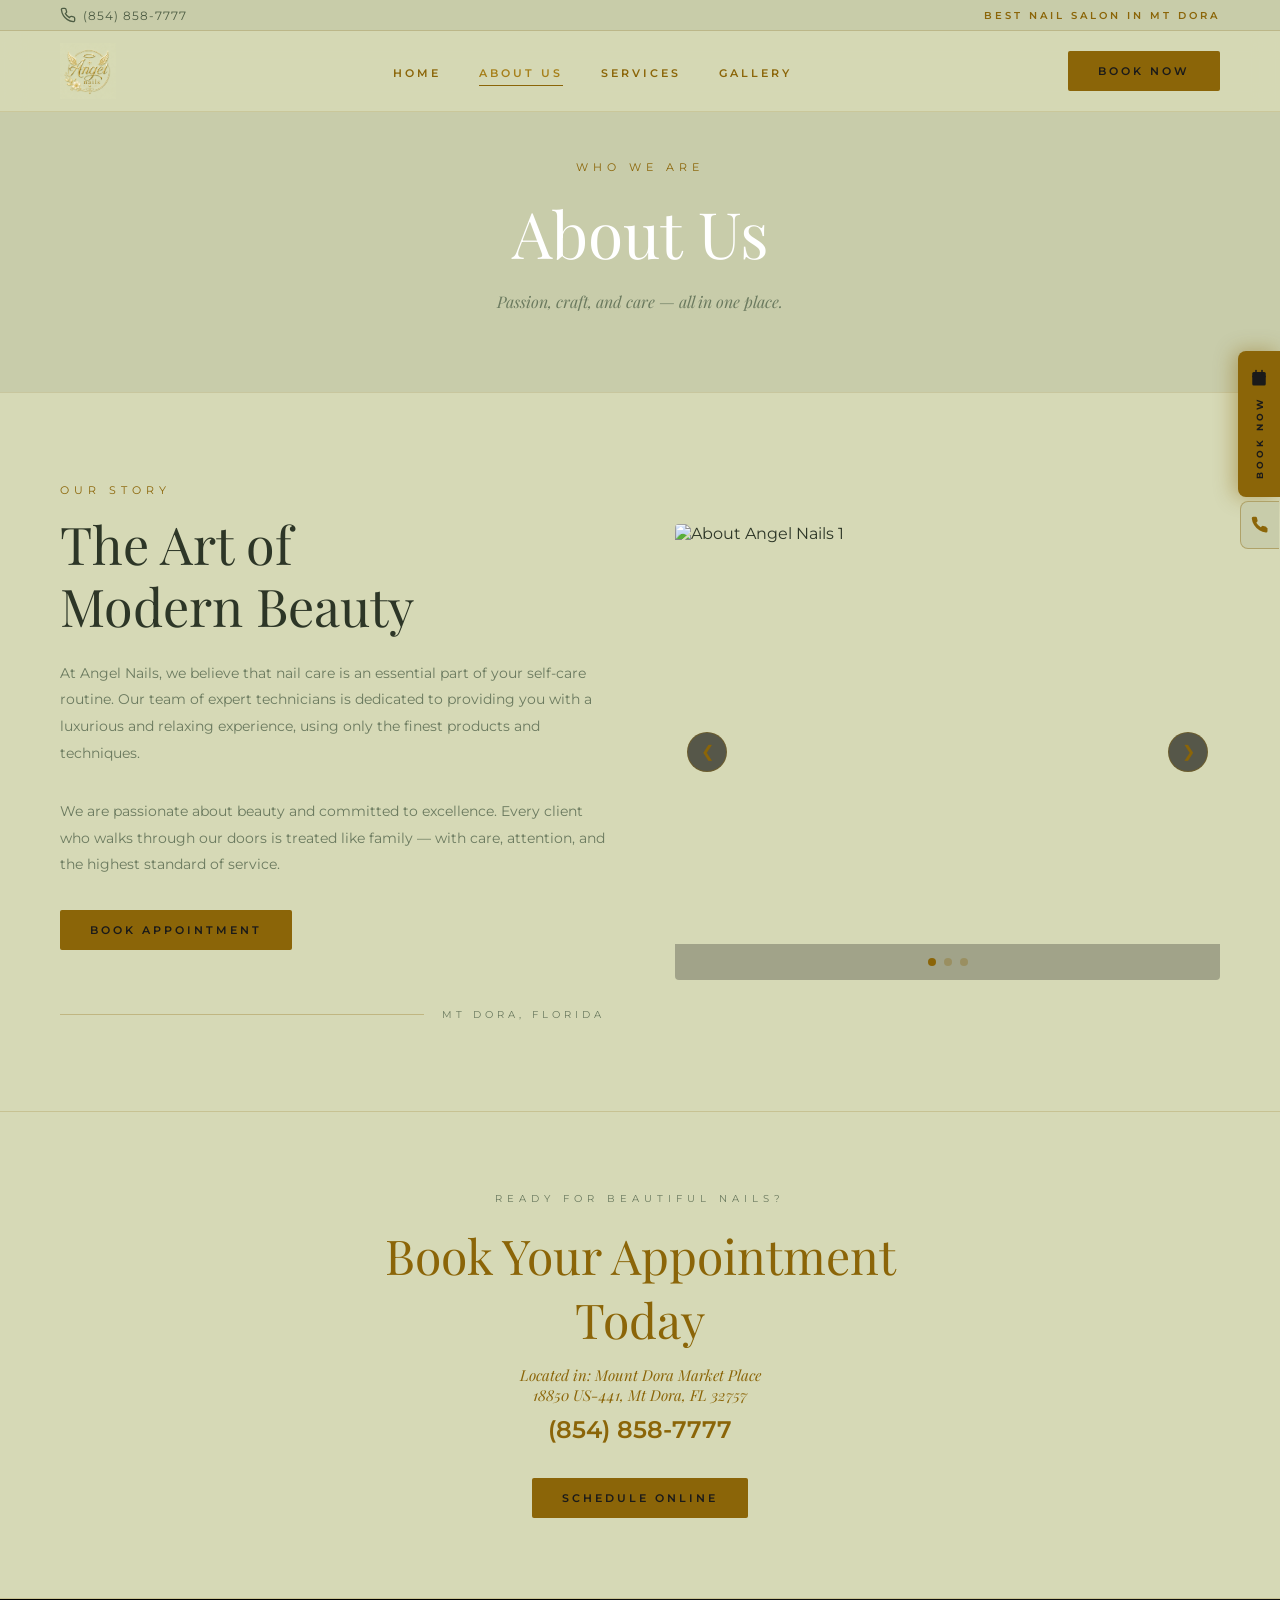
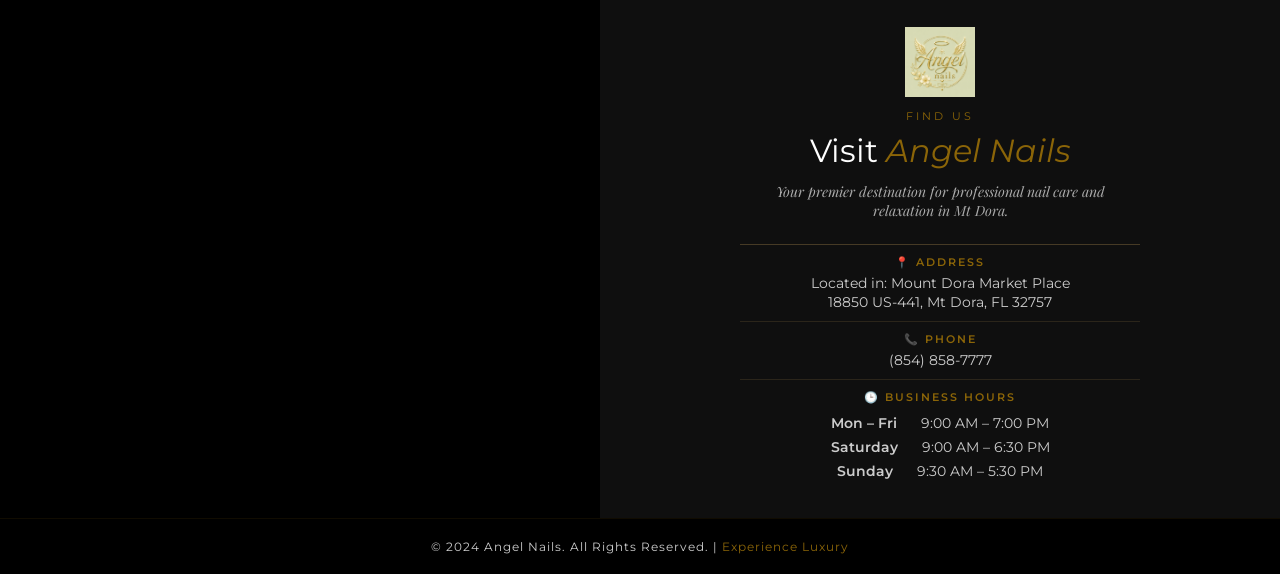
==== commit 89d42e86: "Publish to new repository" ====
--- a/about.html
+++ b/about.html
@@ -11,7 +11,7 @@
 
     <!-- CSS -->
     <link rel="stylesheet" href="styles.min.css">
-    <link rel="icon" type="image/jpeg" href="logo.jpg">
+    <link rel="icon" type="image/jpeg" href="logo.PNG">
 
     <style>
         /* ===== TEXT LOGO ===== */
@@ -103,7 +103,7 @@
             <div class="container header-inner">
                 <div class="logo-area">
                     <a href="index.html" class="logo">
-                        <img src="logo.jpg" alt="Angel Nails" class="logo-img">
+                        <img src="logo.PNG" alt="Angel Nails" class="logo-img">
                     </a>
                 </div>
 
@@ -117,7 +117,7 @@
                 </div>
 
                 <div class="header-actions">
-                    <a href="https://foranailslashesspa3332.simplepos.us/" target="_blank" class="btn btn-gold">Book Now</a>
+                    <a href="https://angelnails5197.simplepos.us/new-home" target="_blank" class="btn btn-gold">Book Now</a>
                     <button class="mobile-menu-toggle">
                         <span></span>
                         <span></span>
@@ -143,7 +143,7 @@
                 <h2 class="feature-heading">The Art of <br>Modern Beauty</h2>
                 <p class="feature-paragraph">At Angel Nails, we believe that nail care is an essential part of your self-care routine. Our team of expert technicians is dedicated to providing you with a luxurious and relaxing experience, using only the finest products and techniques.</p>
                 <p class="feature-paragraph">We are passionate about beauty and committed to excellence. Every client who walks through our doors is treated like family — with care, attention, and the highest standard of service.</p>
-                <a href="https://foranailslashesspa3332.simplepos.us/" target="_blank" class="btn btn-gold feature-btn">Book Appointment</a>
+                <a href="https://angelnails5197.simplepos.us/new-home" target="_blank" class="btn btn-gold feature-btn">Book Appointment</a>
                 <div class="feature-footer">
                     <span class="feature-footer-line"></span>
                     <span class="feature-address">MT DORA, FLORIDA</span>
@@ -174,21 +174,21 @@
                 <h2 class="cta-heading" style="color: var(--primary-gold);">Book Your Appointment Today</h2>
                 <p class="cta-address" style="color: var(--primary-gold);">Located in: Mount Dora Market Place<br>18850 US-441, Mt Dora, FL 32757</p>
                 <a href="tel:8548587777" class="cta-phone" style="color: var(--primary-gold);">(854) 858-7777</a>
-                <a href="https://foranailslashesspa3332.simplepos.us/" target="_blank" class="btn btn-gold cta-btn">Schedule Online</a>
+                <a href="https://angelnails5197.simplepos.us/new-home" target="_blank" class="btn btn-gold cta-btn">Schedule Online</a>
             </div>
         </div>
     </section>
 
     <!-- Footer -->
-    <footer class="site-footer" style="background-color: var(--dark-bg);">
+    <footer class="site-footer" style="background-color: #000000;">
         <div class="footer-container" style="display: flex; flex-wrap: wrap; min-height: 320px;">
             <div class="footer-map-container" style="flex: 1; min-width: 300px; min-height: 320px;">
                 <iframe src="https://www.google.com/maps/embed?pb=!1m18!1m12!1m3!1d3493.5824555845177!2d-81.65080062453888!3d28.877665775553198!2m3!1f0!2f0!3f0!3m2!1i1024!2i768!4f13.1!3m3!1m2!1s0x88e7a79f323e06f9%3A0x6b5e0f0a4f5f9f6b!2s18850%20US-441%2C%20Mt%20Dora%2C%20FL%2032757!5e0!3m2!1sen!2sus!4v1718158000000!5m2!1sen!2sus" width="100%" height="100%" style="border:0;" allowfullscreen="" loading="lazy"></iframe>
             </div>
-            <div class="footer-info-container" style="flex: 1; padding: 28px 40px; background-color: var(--card-bg); display: flex; flex-direction: column; align-items: center; justify-content: center; text-align: center;">
+            <div class="footer-info-container" style="flex: 1; padding: 28px 40px; background-color: #0f0f0f; display: flex; flex-direction: column; align-items: center; justify-content: center; text-align: center;">
                 <div style="margin-bottom: 12px;">
                     <a href="index.html" class="logo">
-                        <img src="logo.jpg" alt="Angel Nails" class="logo-img footer-logo-img">
+                        <img src="logo.PNG" alt="Angel Nails" class="logo-img footer-logo-img">
                     </a>
                 </div>
                 <p style="color: var(--primary-gold); font-size: 11px; letter-spacing: 3px; text-transform: uppercase; margin-bottom: 8px;">Find Us</p>
@@ -232,7 +232,7 @@
 
     <!-- Floating Book Now -->
     <div class="floating-book">
-        <a href="https://foranailslashesspa3332.simplepos.us/" target="_blank" class="float-book-btn" aria-label="Book Appointment">
+        <a href="https://angelnails5197.simplepos.us/new-home" target="_blank" class="float-book-btn" aria-label="Book Appointment">
             <svg viewBox="0 0 24 24" xmlns="http://www.w3.org/2000/svg"><rect x="3" y="4" width="18" height="18" rx="2" ry="2"/><line x1="16" y1="2" x2="16" y2="6" stroke="#1a1a1a" stroke-width="2" stroke-linecap="round"/><line x1="8" y1="2" x2="8" y2="6" stroke="#1a1a1a" stroke-width="2" stroke-linecap="round"/><line x1="3" y1="10" x2="21" y2="10" stroke="#1a1a1a" stroke-width="2"/></svg>
             <span>Book Now</span>
         </a>
--- a/styles.min.css
+++ b/styles.min.css
@@ -1,13 +1,13 @@
 /* ===== CSS VARIABLES ===== */
 :root {
-    --primary-gold: #c9a55a;
-    --light-gold: #e2c47a;
-    --dark-bg: #0e1410;
-    --darker-bg: #090d0b;
-    --card-bg: #141d17;
-    --text-primary: #ffffff;
-    --text-secondary: #cccccc;
-    --text-muted: #aaaaaa;
+    --primary-gold: #8b6508;
+    --light-gold: #a67f19;
+    --dark-bg: #d6d9b6;
+    --darker-bg: #c8ccaa;
+    --card-bg: #e2e5c6;
+    --text-primary: #2d3627;
+    --text-secondary: #4e5d44;
+    --text-muted: #6b7a5f;
     --font-heading: 'Playfair Display', serif;
     --font-body: 'Montserrat', sans-serif;
 }
@@ -55,7 +55,7 @@
 .btn-gold:hover {
     background: var(--light-gold);
     transform: translateY(-2px);
-    box-shadow: 0 8px 25px rgba(197,160,89,0.4);
+    box-shadow: 0 8px 25px rgba(139,101,8,0.4);
 }
 .btn-outline-gold {
     background: transparent;
@@ -78,8 +78,8 @@
 
 /* Top Bar */
 .top-bar {
-    background: rgba(9,13,11,0.98);
-    border-bottom: 1px solid rgba(201,165,90,0.2);
+    background: rgba(200, 204, 170, 0.98);
+    border-bottom: 1px solid rgba(139,101,8,0.2);
     padding: 7px 0;
 }
 .top-bar-inner {
@@ -106,14 +106,14 @@
 
 /* Main Nav Bar */
 .main-header {
-    background: rgba(14,20,16,0.92);
+    background: rgba(214, 217, 182, 0.92);
     backdrop-filter: blur(12px);
     -webkit-backdrop-filter: blur(12px);
-    border-bottom: 1px solid rgba(201,165,90,0.15);
+    border-bottom: 1px solid rgba(139,101,8,0.15);
     transition: background 0.3s ease, box-shadow 0.3s ease;
 }
 .main-header.scrolled {
-    background: rgba(9,13,11,0.99);
+    background: rgba(200, 204, 170, 0.99);
     box-shadow: 0 4px 30px rgba(0,0,0,0.6);
 }
 .header-inner {
@@ -249,7 +249,7 @@
     letter-spacing: 5px;
     text-transform: uppercase;
     color: var(--primary-gold);
-    border: 1px solid rgba(197,160,89,0.55);
+    border: 1px solid rgba(139,101,8,0.55);
     padding: 9px 24px;
     margin-bottom: 28px;
     border-radius: 1px;
@@ -261,7 +261,7 @@
     line-height: 1.08;
     color: #ffffff;
     margin-bottom: 22px;
-    text-shadow: 0 2px 20px rgba(0,0,0,0.9), 0 0 40px rgba(197,160,89,0.4) !important;
+    text-shadow: 0 2px 20px rgba(0,0,0,0.9), 0 0 40px rgba(139,101,8,0.4) !important;
 }
 .hero-subtitle {
     font-family: var(--font-body);
@@ -291,7 +291,7 @@
     display: block;
     width: 80px;
     height: 1px;
-    background: rgba(197,160,89,0.45);
+    background: rgba(139,101,8,0.45);
 }
 .divider-icon { color: var(--primary-gold); font-size: 16px; }
 
@@ -320,7 +320,7 @@
     font-size: clamp(34px, 5vw, 52px);
     font-weight: 400;
     line-height: 1.2;
-    color: #ffffff;
+    color: var(--text-primary);
     margin-bottom: 22px;
 }
 .feature-paragraph {
@@ -340,7 +340,7 @@
     display: block;
     flex: 1;
     height: 1px;
-    background: rgba(197,160,89,0.3);
+    background: rgba(139,101,8,0.3);
 }
 .feature-address {
     font-size: 10px;
@@ -373,7 +373,7 @@
     pointer-events: all;
     background: rgba(0,0,0,0.6);
     color: var(--primary-gold);
-    border: 1px solid rgba(197,160,89,0.4);
+    border: 1px solid rgba(139,101,8,0.4);
     width: 40px;
     height: 40px;
     border-radius: 50%;
@@ -405,7 +405,7 @@
     width: 8px;
     height: 8px;
     border-radius: 50%;
-    background: rgba(197,160,89,0.3);
+    background: rgba(139,101,8,0.3);
     border: none;
     cursor: pointer;
     transition: background 0.3s;
@@ -415,7 +415,7 @@
 
 /* ===== SERVICES SECTION ===== */
 .services-section {
-    background: var(--darker-bg);
+    background: #000000;
     padding: 80px 0 0;
 }
 .services-header {
@@ -443,14 +443,14 @@
 }
 .service-card { position: relative; overflow: hidden; }
 .service-text-card {
-    background: var(--card-bg);
+    background: #0f0f0f;
     display: flex;
     flex-direction: column;
     align-items: center;
     justify-content: center;
     padding: 40px 24px;
     min-height: 260px;
-    border: 1px solid rgba(201,165,90,0.08);
+    border: 1px solid rgba(139,101,8,0.08);
 }
 .service-name {
     font-family: var(--font-heading);
@@ -466,7 +466,7 @@
     letter-spacing: 3px;
     text-transform: uppercase;
     color: var(--primary-gold);
-    border: 1px solid rgba(197,160,89,0.4);
+    border: 1px solid rgba(139,101,8,0.4);
     padding: 9px 22px;
     transition: all 0.3s ease;
     border-radius: 1px;
@@ -487,13 +487,13 @@
 }
 .service-photo-card:hover img { transform: scale(1.06); }
 .service-span-2 { grid-column: span 2; }
-.service-photo-card { background-color: var(--card-bg); }
+.service-photo-card { background-color: #0f0f0f; }
 
 /* ===== CTA SECTION ===== */
 .cta-section {
     background: var(--dark-bg);
-    border-top: 1px solid rgba(201,165,90,0.2);
-    border-bottom: 1px solid rgba(201,165,90,0.2);
+    border-top: 1px solid rgba(139,101,8,0.2);
+    border-bottom: 1px solid rgba(139,101,8,0.2);
     padding: 80px 20px;
     text-align: center;
 }
@@ -543,9 +543,9 @@
 .footer-bottom {
     text-align: center;
     padding: 20px;
-    border-top: 1px solid rgba(197,160,89,0.12);
+    border-top: 1px solid rgba(139,101,8,0.12);
     font-size: 12px;
-    color: #555555;
+    color: #cccccc;
     letter-spacing: 1px;
 }
 
@@ -567,7 +567,7 @@
 .gal-overlay {
     position: absolute;
     inset: 0;
-    background: rgba(197,160,89,0.3);
+    background: rgba(139,101,8,0.3);
     display: flex;
     align-items: center;
     justify-content: center;
@@ -581,7 +581,7 @@
     background-color: var(--card-bg);
     padding: 24px;
     border-radius: 8px;
-    border: 1px solid rgba(201,165,90,0.2);
+    border: 1px solid rgba(139,101,8,0.2);
     text-align: left;
     flex: 1;
     min-width: 280px;
@@ -610,8 +610,8 @@
     display: flex;
     align-items: center;
     justify-content: center;
-    background: rgba(14,20,16,0.92);
-    border: 1px solid rgba(197,160,89,0.4);
+    background: rgba(214, 217, 182, 0.92);
+    border: 1px solid rgba(139,101,8,0.4);
     border-left: none;
     color: var(--primary-gold);
     transition: all 0.3s ease;
@@ -645,11 +645,11 @@
     flex-direction: column;
     align-items: center;
     gap: 10px;
-    box-shadow: -4px 0 20px rgba(197,160,89,0.45);
+    box-shadow: -4px 0 20px rgba(139,101,8,0.45);
     transition: padding 0.2s ease, box-shadow 0.2s ease;
 }
 .float-book-btn:hover {
-    box-shadow: -6px 0 30px rgba(197,160,89,0.7);
+    box-shadow: -6px 0 30px rgba(139,101,8,0.7);
     padding-right: 4px;
 }
 .float-book-btn span {
@@ -665,7 +665,7 @@
 .float-book-btn svg { width: 18px; height: 18px; flex-shrink: 0; fill: #1a1a1a; }
 .float-call-btn {
     background: var(--darker-bg);
-    border: 1px solid rgba(197,160,89,0.4);
+    border: 1px solid rgba(139,101,8,0.4);
     border-right: none;
     color: var(--primary-gold);
     padding: 14px 10px;
@@ -677,7 +677,7 @@
     margin-top: 4px;
     transition: background 0.2s ease;
 }
-.float-call-btn:hover { background: rgba(197,160,89,0.15); }
+.float-call-btn:hover { background: rgba(139,101,8,0.15); }
 .float-call-btn svg { width: 18px; height: 18px; fill: currentColor; }
 
 /* ===== LIGHTBOX ===== */
@@ -734,7 +734,7 @@
     .main-nav {
         position: fixed;
         inset: 0;
-        background: rgba(9,13,11,0.99);
+        background: rgba(200, 204, 170, 0.99);
         z-index: 9999;
         display: none;
         align-items: center;
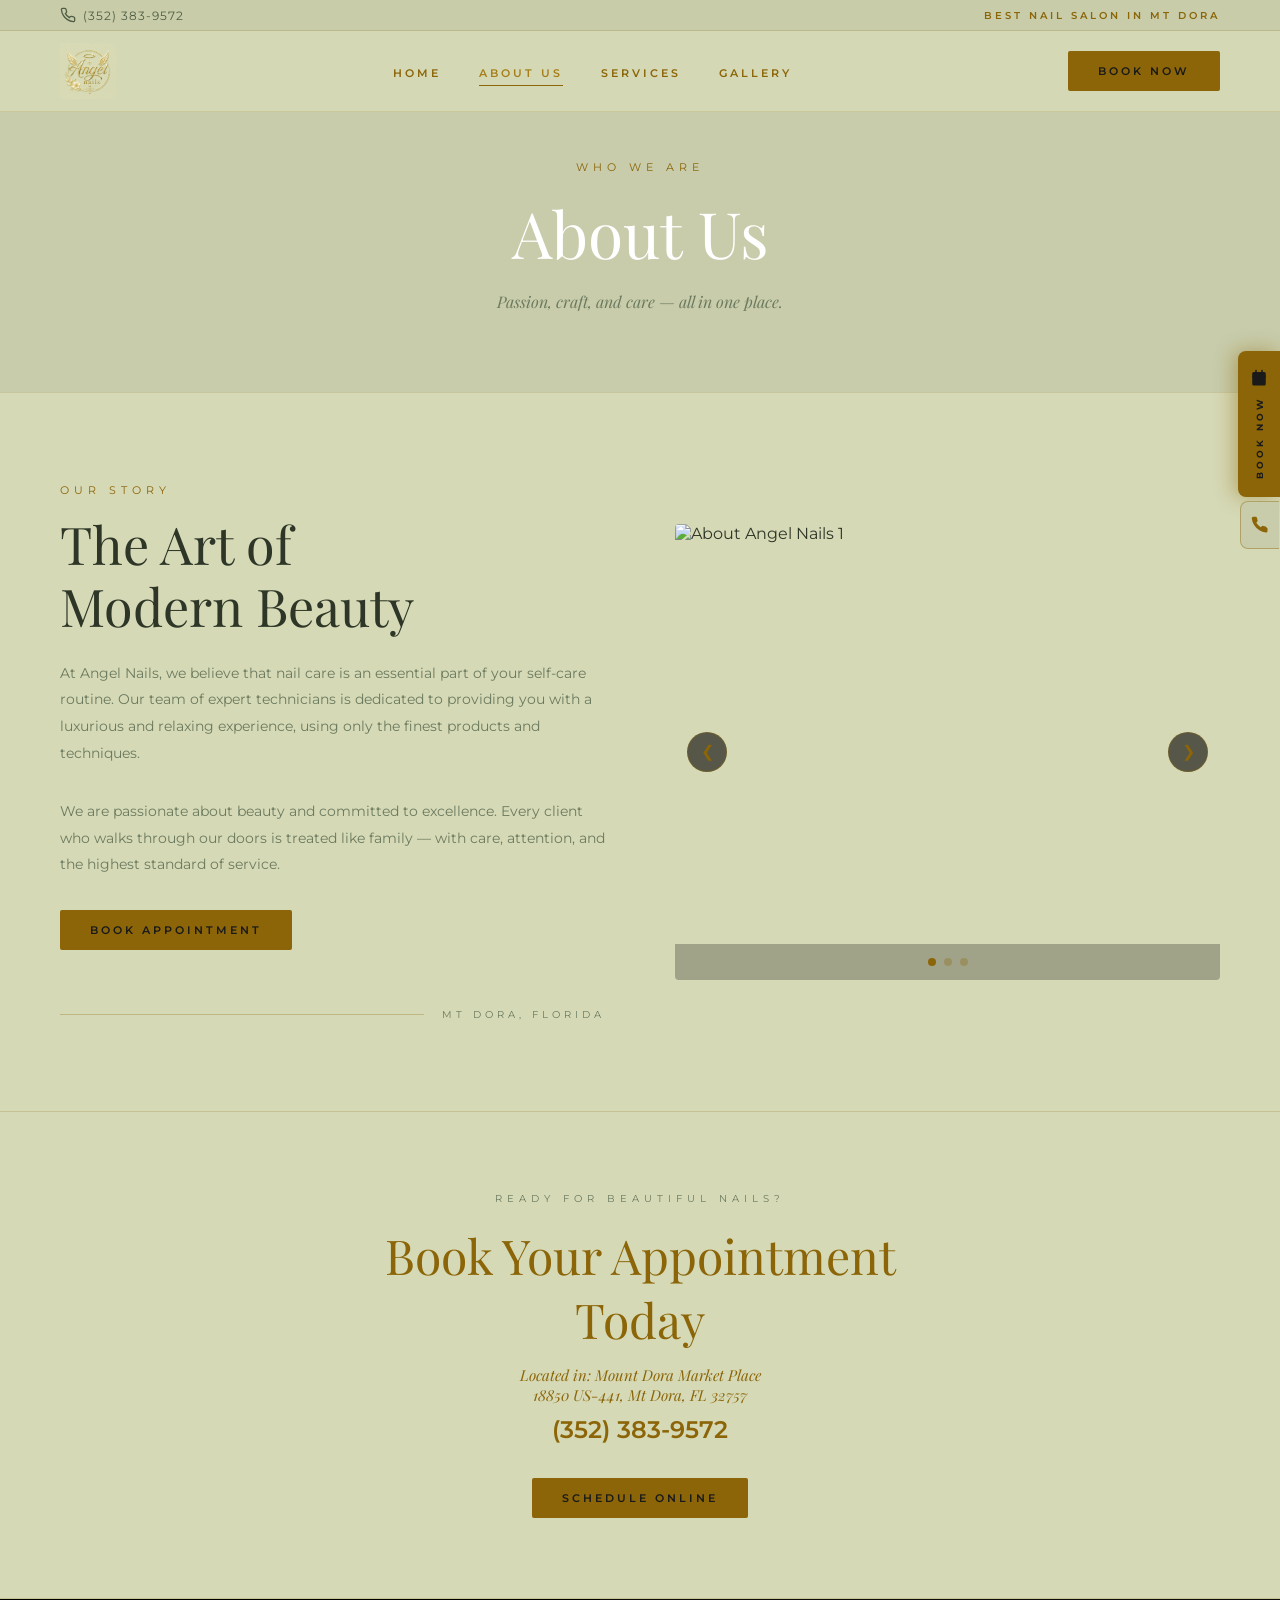
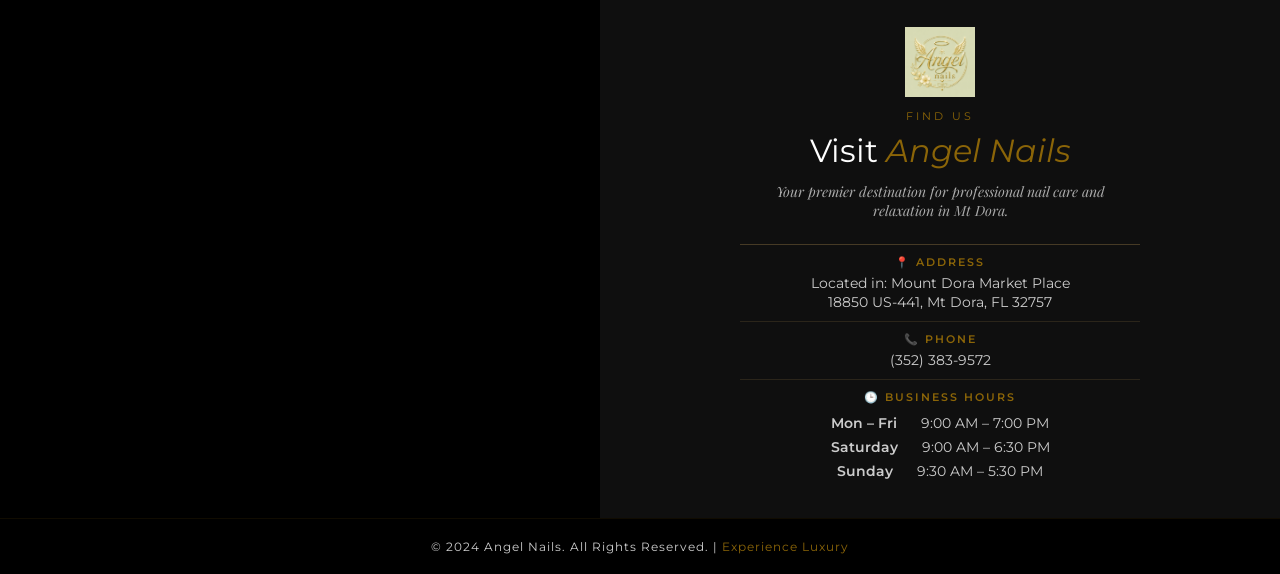
==== commit 209af66b: "Update phone number to 352-383-9572" ====
--- a/about.html
+++ b/about.html
@@ -88,9 +88,9 @@
         <div class="top-bar">
             <div class="container top-bar-inner">
                 <div class="top-contact">
-                    <a href="tel:8548587777" class="phone-link">
+                    <a href="tel:3523839572" class="phone-link">
                         <svg width="16" height="16" viewBox="0 0 24 24" fill="none" stroke="currentColor" stroke-width="2"><path d="M22 16.92v3a2 2 0 0 1-2.18 2 19.79 19.79 0 0 1-8.63-3.07 19.5 19.5 0 0 1-6-6 19.79 19.79 0 0 1-3.07-8.67A2 2 0 0 1 4.11 2h3a2 2 0 0 1 2 1.72 12.84 12.84 0 0 0 .7 2.81 2 2 0 0 1-.45 2.11L8.09 9.91a16 16 0 0 0 6 6l1.27-1.27a2 2 0 0 1 2.11-.45 12.84 12.84 0 0 0 2.81.7A2 2 0 0 1 22 16.92z"></path></svg>
-                        (854) 858-7777
+                        (352) 383-9572
                     </a>
                 </div>
                 <div class="top-cta">
@@ -173,7 +173,7 @@
                 <p class="cta-subtitle">READY FOR BEAUTIFUL NAILS?</p>
                 <h2 class="cta-heading" style="color: var(--primary-gold);">Book Your Appointment Today</h2>
                 <p class="cta-address" style="color: var(--primary-gold);">Located in: Mount Dora Market Place<br>18850 US-441, Mt Dora, FL 32757</p>
-                <a href="tel:8548587777" class="cta-phone" style="color: var(--primary-gold);">(854) 858-7777</a>
+                <a href="tel:3523839572" class="cta-phone" style="color: var(--primary-gold);">(352) 383-9572</a>
                 <a href="https://angelnails5197.simplepos.us/new-home" target="_blank" class="btn btn-gold cta-btn">Schedule Online</a>
             </div>
         </div>
@@ -201,7 +201,7 @@
                     </div>
                     <div style="padding: 10px 0; border-top: 1px solid rgba(197,160,89,0.15);">
                         <span style="display: block; font-size: 11px; color: var(--primary-gold); letter-spacing: 2px; text-transform: uppercase; margin-bottom: 4px; font-weight: 600;">📞 Phone</span>
-                        <a href="tel:8548587777" style="font-size: 14px; color: #cccccc;">(854) 858-7777</a>
+                        <a href="tel:3523839572" style="font-size: 14px; color: #cccccc;">(352) 383-9572</a>
                     </div>
                     <div style="padding: 10px 0; border-top: 1px solid rgba(197,160,89,0.15);">
                         <span style="display: block; font-size: 11px; color: var(--primary-gold); letter-spacing: 2px; text-transform: uppercase; margin-bottom: 10px; font-weight: 600;">🕒 Business Hours</span>
@@ -236,7 +236,7 @@
             <svg viewBox="0 0 24 24" xmlns="http://www.w3.org/2000/svg"><rect x="3" y="4" width="18" height="18" rx="2" ry="2"/><line x1="16" y1="2" x2="16" y2="6" stroke="#1a1a1a" stroke-width="2" stroke-linecap="round"/><line x1="8" y1="2" x2="8" y2="6" stroke="#1a1a1a" stroke-width="2" stroke-linecap="round"/><line x1="3" y1="10" x2="21" y2="10" stroke="#1a1a1a" stroke-width="2"/></svg>
             <span>Book Now</span>
         </a>
-        <a href="tel:8548587777" class="float-call-btn" aria-label="Call Us">
+        <a href="tel:3523839572" class="float-call-btn" aria-label="Call Us">
             <svg viewBox="0 0 24 24" xmlns="http://www.w3.org/2000/svg"><path d="M22 16.92v3a2 2 0 0 1-2.18 2 19.79 19.79 0 0 1-8.63-3.07A19.5 19.5 0 0 1 4.11 12a19.79 19.79 0 0 1-3.07-8.67A2 2 0 0 1 3 1.11h3a2 2 0 0 1 2 1.72c.127.96.361 1.903.7 2.81a2 2 0 0 1-.45 2.11L7.09 8.91a16 16 0 0 0 6 6l1.27-1.27a2 2 0 0 1 2.11-.45c.907.339 1.85.573 2.81.7A2 2 0 0 1 21 16h.92z"/></svg>
         </a>
     </div>
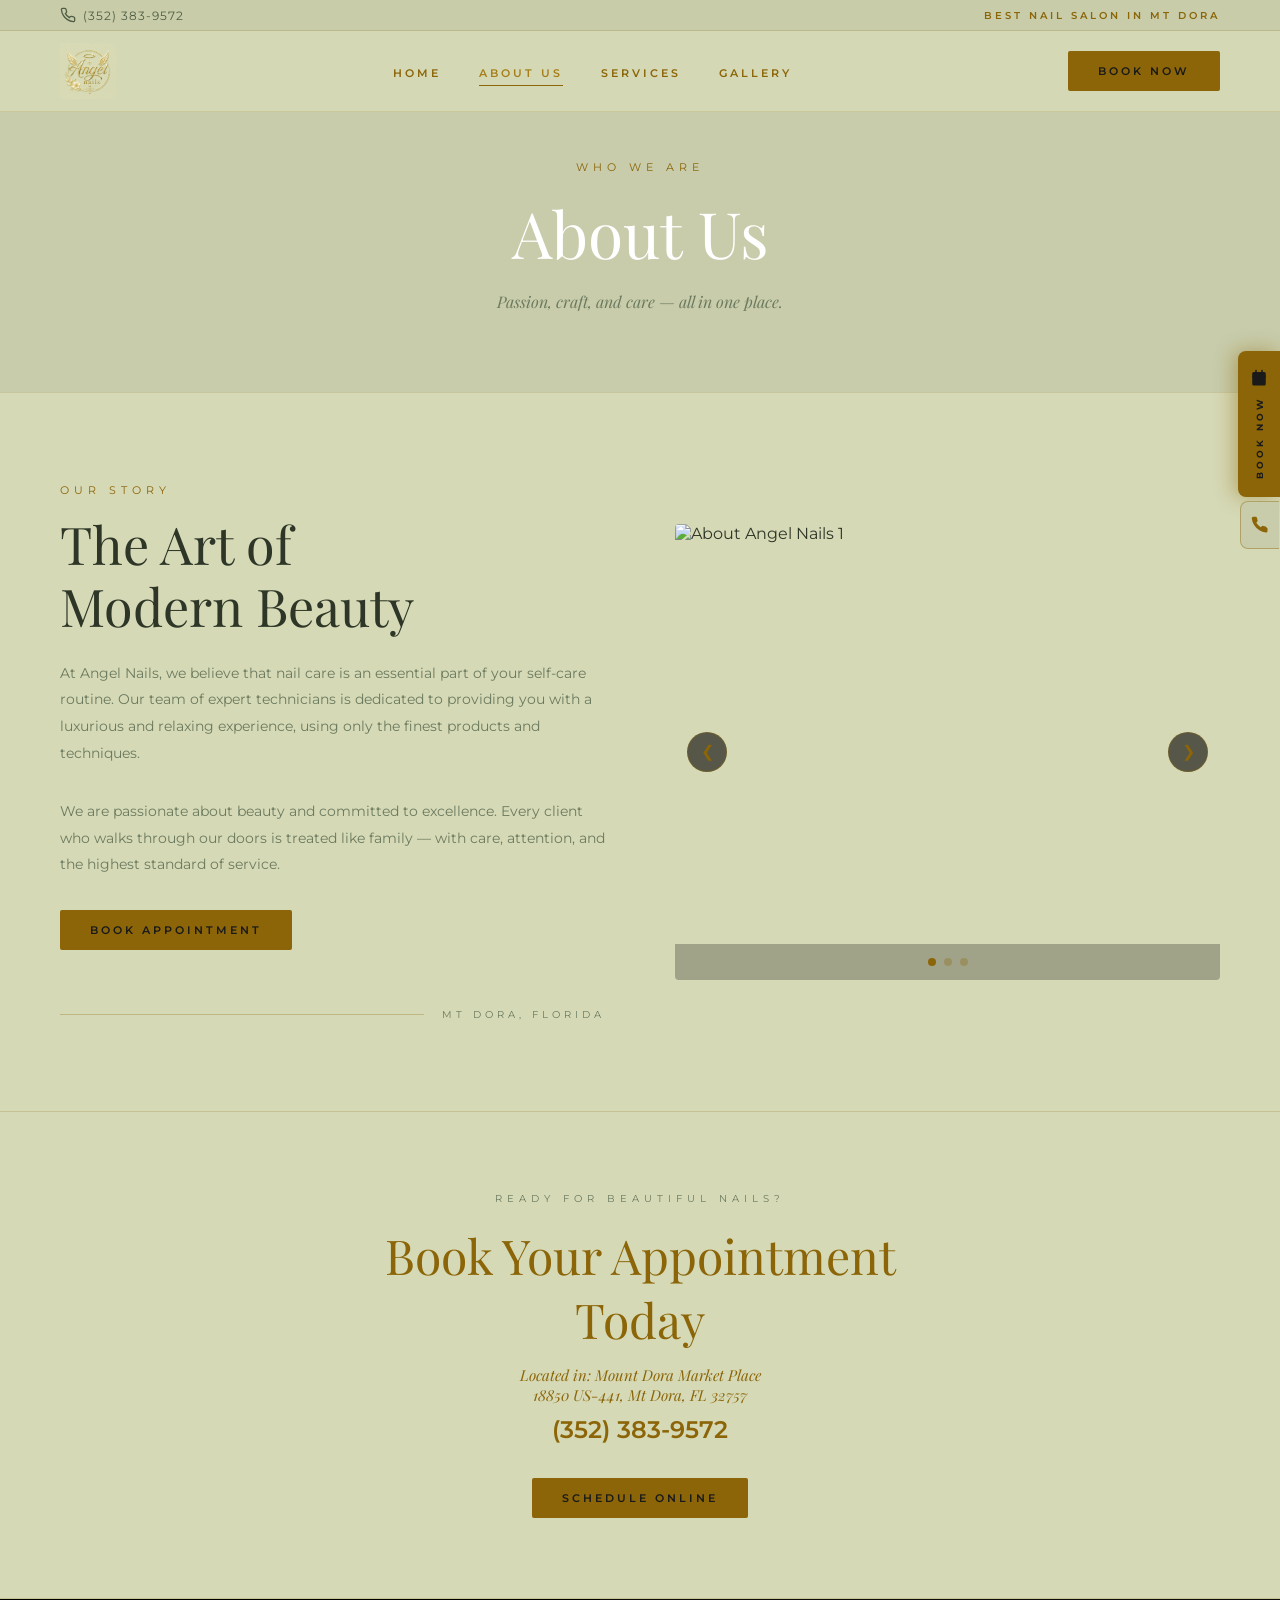
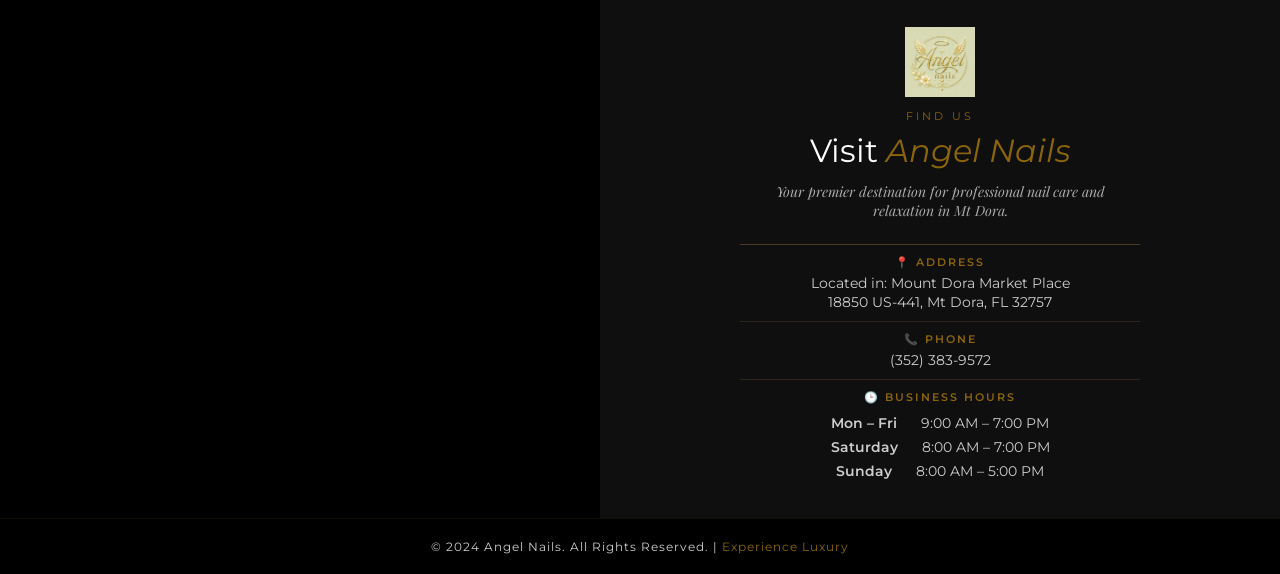
==== commit 80cbf77c: "Update about.html" ====
--- a/about.html
+++ b/about.html
@@ -212,11 +212,11 @@
                             </div>
                             <div style="display: flex; justify-content: center; gap: 24px; font-size: 14px; color: #cccccc; width: 100%;">
                                 <span style="font-weight: 600;">Saturday</span>
-                                <span>9:00 AM – 6:30 PM</span>
+                                <span>8:00 AM – 7:00 PM</span>
                             </div>
                             <div style="display: flex; justify-content: center; gap: 24px; font-size: 14px; color: #cccccc; width: 100%;">
                                 <span style="font-weight: 600;">Sunday</span>
-                                <span>9:30 AM – 5:30 PM</span>
+                                <span>8:00 AM – 5:00 PM</span>
                             </div>
                         </div>
                     </div>
